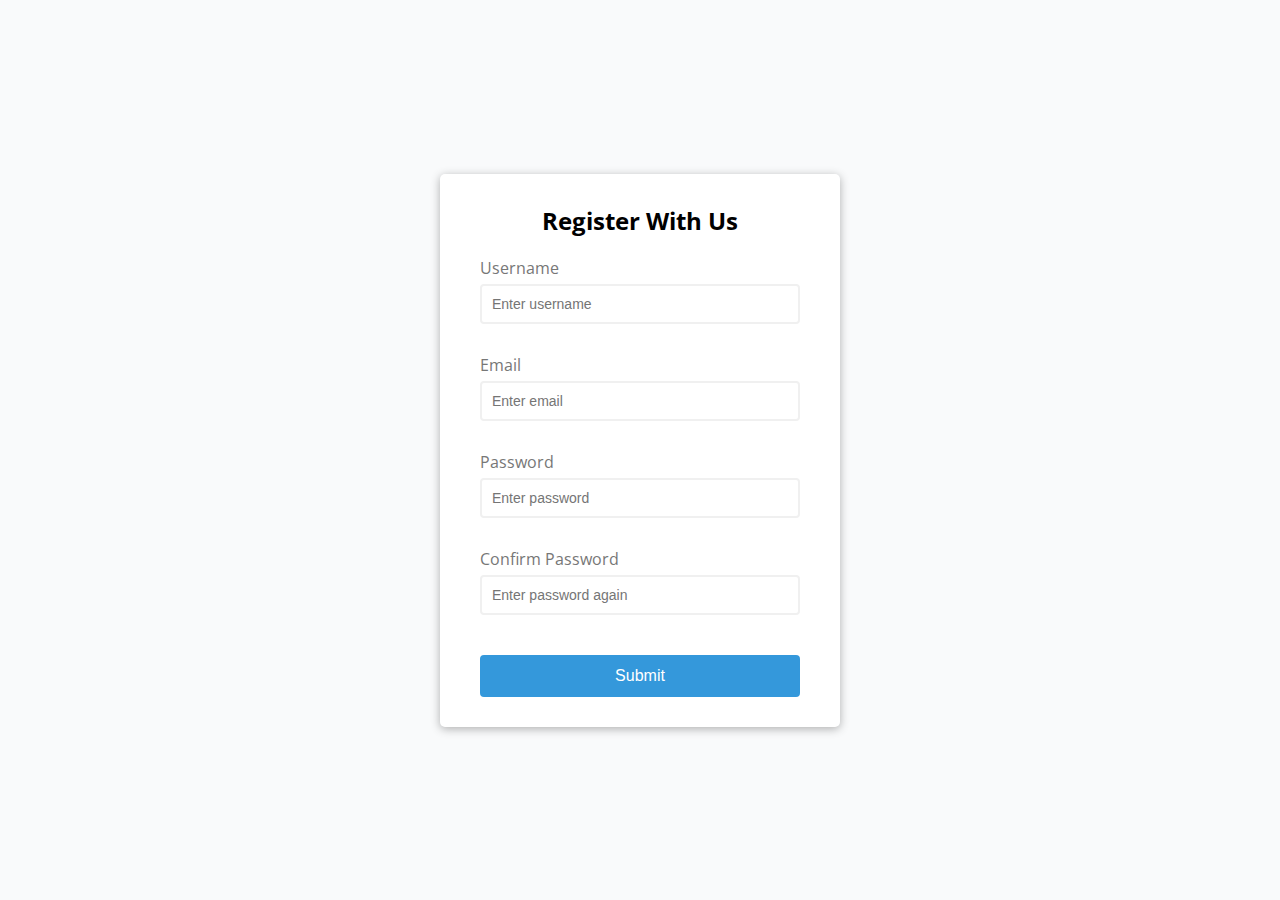
==== PEC1_Ej2_1/index.html @ 2dd70900 "form js validator" ====
<!DOCTYPE html>
<html lang="en">
  <head>
    <meta charset="UTF-8" />
    <meta name="viewport" content="width=device-width, initial-scale=1.0" />
    <meta http-equiv="X-UA-Compatible" content="ie=edge" />
    <link rel="stylesheet" href="style.css" />
    <title>Form Validator</title>
  </head>
  <body>
    <div class="container">
      <form id="form" class="form">
        <h2>Register With Us</h2>
        <div class="form-control">
          <label for="username">Username</label>
          <input type="text" id="username" placeholder="Enter username" />
          <small>Error message</small>
        </div>
        <div class="form-control">
          <label for="email">Email</label>
          <input type="text" id="email" placeholder="Enter email" />
          <small>Error message</small>
        </div>
        <div class="form-control">
          <label for="password">Password</label>
          <input type="password" id="password" placeholder="Enter password" />
          <small>Error message</small>
        </div>
        <div class="form-control">
          <label for="password2">Confirm Password</label>
          <input
            type="password"
            id="password2"
            placeholder="Enter password again"
          />
          <small>Error message</small>
        </div>
        <button type="submit">Submit</button>
      </form>
    </div>

    <script src="script.js"></script>
  </body>
</html>
---- PEC1_Ej2_1/style.css ----
@import url('https://fonts.googleapis.com/css?family=Open+Sans&display=swap');

:root {
  --success-color: #2ecc71;
  --error-color: #e74c3c;
}

* {
  box-sizing: border-box;
}

body {
  background-color: #f9fafb;
  font-family: 'Open Sans', sans-serif;
  display: flex;
  align-items: center;
  justify-content: center;
  min-height: 100vh;
  margin: 0;
}

.container {
  background-color: #fff;
  border-radius: 5px;
  box-shadow: 0 2px 10px rgba(0, 0, 0, 0.3);
  width: 400px;
}

h2 {
  text-align: center;
  margin: 0 0 20px;
}

.form {
  padding: 30px 40px;
}

.form-control {
  margin-bottom: 10px;
  padding-bottom: 20px;
  position: relative;
}

.form-control label {
  color: #777;
  display: block;
  margin-bottom: 5px;
}

.form-control input {
  border: 2px solid #f0f0f0;
  border-radius: 4px;
  display: block;
  width: 100%;
  padding: 10px;
  font-size: 14px;
}

.form-control input:focus {
  outline: 0;
  border-color: #777;
}

.form-control.success input {
  border-color: var(--success-color);
}

.form-control.error input {
  border-color: var(--error-color);
}

.form-control small {
  color: var(--error-color);
  position: absolute;
  bottom: 0;
  left: 0;
  visibility: hidden;
}

.form-control.error small {
  visibility: visible;
}

.form button {
  cursor: pointer;
  background-color: #3498db;
  border: 2px solid #3498db;
  border-radius: 4px;
  color: #fff;
  display: block;
  font-size: 16px;
  padding: 10px;
  margin-top: 20px;
  width: 100%;
}
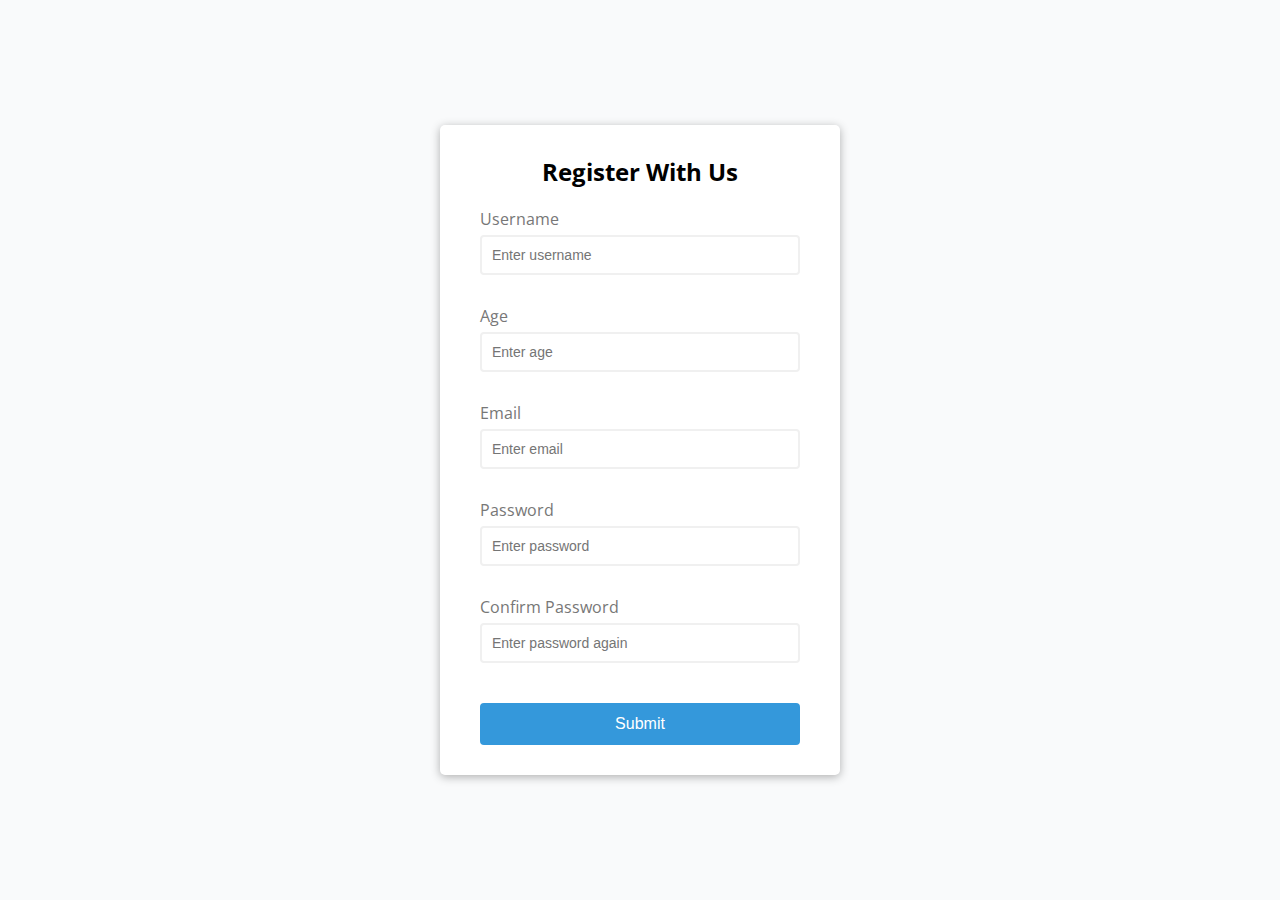
==== commit b133d30a: "form 2.0" ====
--- a/PEC1_Ej2_1/index.html
+++ b/PEC1_Ej2_1/index.html
@@ -15,6 +15,11 @@
           <label for="username">Username</label>
           <input type="text" id="username" placeholder="Enter username" />
           <small>Error message</small>
+        </div>
+        <div class="form-control">
+            <label for="age">Age</label>
+            <input type="number" id="age" placeholder="Enter age" min="1" />
+            <small>Error message</small>
         </div>
         <div class="form-control">
           <label for="email">Email</label>
@@ -41,4 +46,4 @@
 
     <script src="script.js"></script>
   </body>
-</html>+</html>
